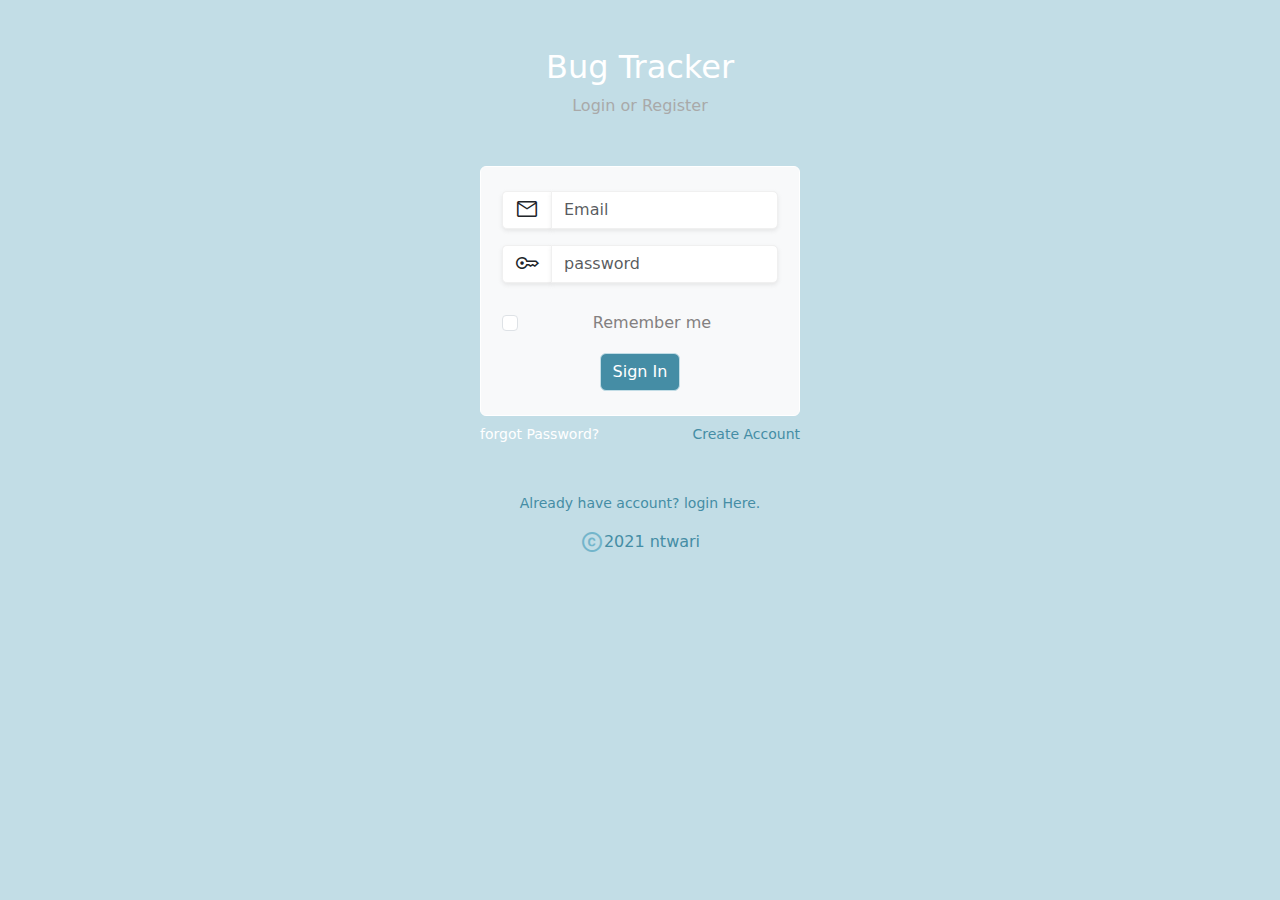
==== login.html @ e4deb9d3 "Initial commit" ====
<!DOCTYPE html>
<html lang="en">
<head>
    <meta charset="UTF-8">
    <meta name="viewport" content="width=device-width, initial-scale=1.0">
    <link rel="stylesheet" href="https://cdn.jsdelivr.net/npm/bootstrap@5.3.0/dist/css/bootstrap.min.css">
    <script src="https://cdn.jsdelivr.net/npm/bootstrap@5.3.0/dist/js/bootstrap.bundle.min.js"></script>
    <link rel="stylesheet" type="text/css" href="style.css">
    <link href="https://fonts.googleapis.com/icon?family=Material+Icons"
      rel="stylesheet">
    <link rel="stylesheet" href="https://fonts.googleapis.com/css2?family=Material+Symbols+Outlined:opsz,wght,FILL,GRAD@48,400,0,0" />
    <title>Register</title>
</head>
<body class="background-login">
    <div class="container">
      <div class="d-flex flex-column mt-5 mx-auto">
         <div class="text-center text-white h2">Bug Tracker</div>
         <div class="text-center text-color1">Login or Register</div>
         <div class="mt-5 rounded border-div1 mx-auto bg-light shodow-div1">
            <div class="row">
               <div class="col-sm-12 mt-4 custom-width mx-auto ">
                <div class="input-group mb-2">
                    <span class="material-symbols-outlined border-div2 shadow-div1 rounded1 input-custom input-group-text">mail</span>
                    <input type="text" class="form-control border-div2 shadow-div1 rounded1" placeholder="Email">
                  </div>
               </div>
            </div>
                              
            <div class="row">
                <div class="col-sm-12 mt-2 custom-width mx-auto ">
                    <div class="input-group mb-1">
                        <span class="material-symbols-outlined border-div2 shadow-div1 rounded1 input-custom input-group-text">key</span>
                        <input type="text" class="form-control border-div2 shadow-div1 rounded1" placeholder="password">
                      </div>
                </div>
             </div>
             <div class="row">
                <div class="color-sm-12 mt-4 mx-auto custom-width text-center">
                <div class="form-check">
                    <input class="form-check-input" type="checkbox" value="" id="flexCheckDefault">
                    <label class="form-check-label font1" for="flexCheckDefault">
                      Remember me 
                    </label>
                </div>
                </div>
             </div>
             <div class="row">
                  <div class="col-sm-12 mt-3 mx-auto mb-4 text-center">
                    <button type="button" class="btn btn-primary button-color1 ">Sign In</button>
                  </div>
             </div>
         </div>
         </div>
      </div>
      <div class="d-flex mt-2 mx-auto custom-width2">
        <div class="col-sm-6 text-start text-white custom-font2">
                forgot Password?
        </div>
        <div class="col-sm-6 text-end text-color2 custom-font2">
               Create Account
        </div>
    </div>
    <div class="mx-auto custom-width2">
        <div class="text-center custom-font2 text-color2 mt-5 mb-3">Already have account? login Here.</div>
          <div class="text-center mt-2 "><footer><span class="material-icons md-18 md-light">
           copyright
      </span><span class="align-top text-color2">2021</span><span class="align-top text-color2"> ntwari</span></footer></div>
   </div>
    </div>
  </body>
  
</html>
---- style.css ----
.background-login{
    background-color: #c2dde6;
}
.text-color1{
    color: rgb(169, 169, 169);
}
.border-div1{
    border: 1px solid white;
    width: 320px;
}
.border-div2{
    border: 1px solid rgb(240, 240, 240);
}
.shadow-div1{
    box-shadow: 0 2px 4px rgba(162, 160, 160, 0.2);
}
.rounded1{
    border-radius: 5px;
}
.font1{
    font-size: medium;
    color: rgb(131, 128, 128);
}
.button-color1{
    background-color: #458da5;
    border: 1px solid #c2dde6;
}
.btn:hover{
    background-color: #1eb2e4;
    border: 1px solid #c2dde6;
}

.material-symbols-outlined {
    font-variation-settings:
    'FILL' 0,
    'wght' 400,
    'GRAD' 0,
    'opsz' 48
  }
  .input-custom{
    border-right: 1px solid white;
    background-color: white;
    padding-top: 5px;
  }
  .custom-width{
    width: 300px;
  }
  .custom-width2{
    width: 320px;
  }
  .text-color2{
    color: #458da5;
    cursor: pointer;
  }
  .custom-font2{
    font-size: 14px;
  }
  .md-18{
    color:#73b5cb;
  }
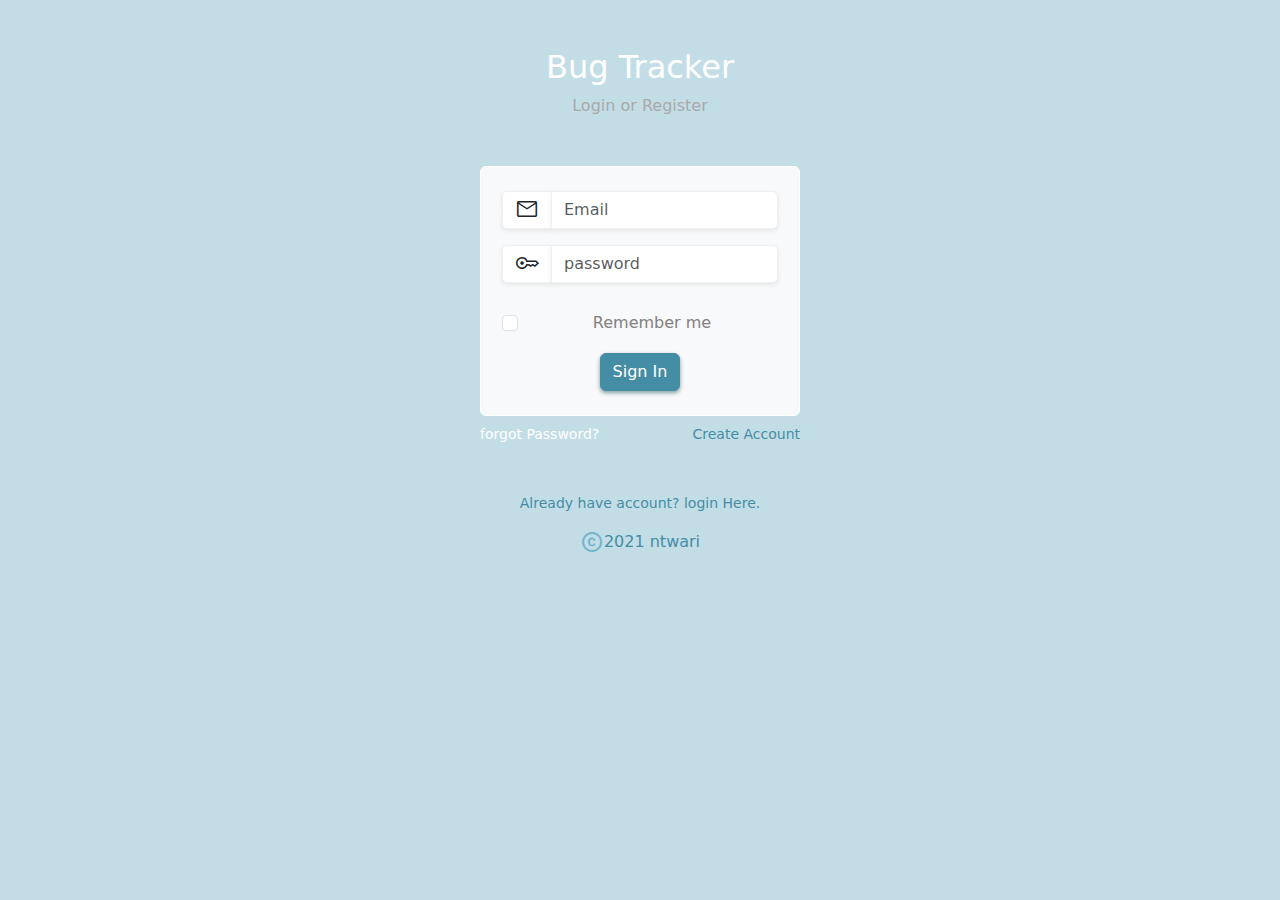
==== commit d85b0558: "Added register" ====
--- a/login.html
+++ b/login.html
@@ -10,7 +10,7 @@
     <link href="https://fonts.googleapis.com/icon?family=Material+Icons"
       rel="stylesheet">
     <link rel="stylesheet" href="https://fonts.googleapis.com/css2?family=Material+Symbols+Outlined:opsz,wght,FILL,GRAD@48,400,0,0" />
-    <title>Register</title>
+    <title>Login</title>
 </head>
 <body class="background-login">
     <div class="container">
@@ -47,7 +47,7 @@
              </div>
              <div class="row">
                   <div class="col-sm-12 mt-3 mx-auto mb-4 text-center">
-                    <button type="button" class="btn btn-primary button-color1 ">Sign In</button>
+                    <button type="button" class="btn btn-primary button-color1 shadow-button1 ">Sign In</button>
                   </div>
              </div>
          </div>
--- a/style.css
+++ b/style.css
@@ -27,7 +27,7 @@
 }
 .btn:hover{
     background-color: #1eb2e4;
-    border: 1px solid #c2dde6;
+    border: 1px solid #458da5;
 }
 
 .material-symbols-outlined {
@@ -57,4 +57,37 @@
   }
   .md-18{
     color:#73b5cb;
-  }+  }
+  .text-color3{
+    color: rgb(120, 117, 117);
+  }
+  .width-custom3{
+    width: 350px
+  }
+  .md-19{
+    color: rgb(120, 117, 117);
+  }
+  .shadow-button1{
+    box-shadow: 0 2px 4px #829ca6;
+    border: 1px solid #458da5;
+    cursor: pointer;
+  }
+  #first::placeholder{
+    color: rgb(120,117, 117);
+  }
+  #last::placeholder{
+    color: rgb(120,117, 117);
+  }
+  #phone::placeholder{
+    color: rgb(120,117, 117);
+  }
+  #email::placeholder{
+    color: rgb(120,117, 117);
+  }
+  #password::placeholder{
+    color: rgb(120,117, 117);
+  }
+  #confirm::placeholder{
+    color: rgb(120,117, 117);
+  }
+
